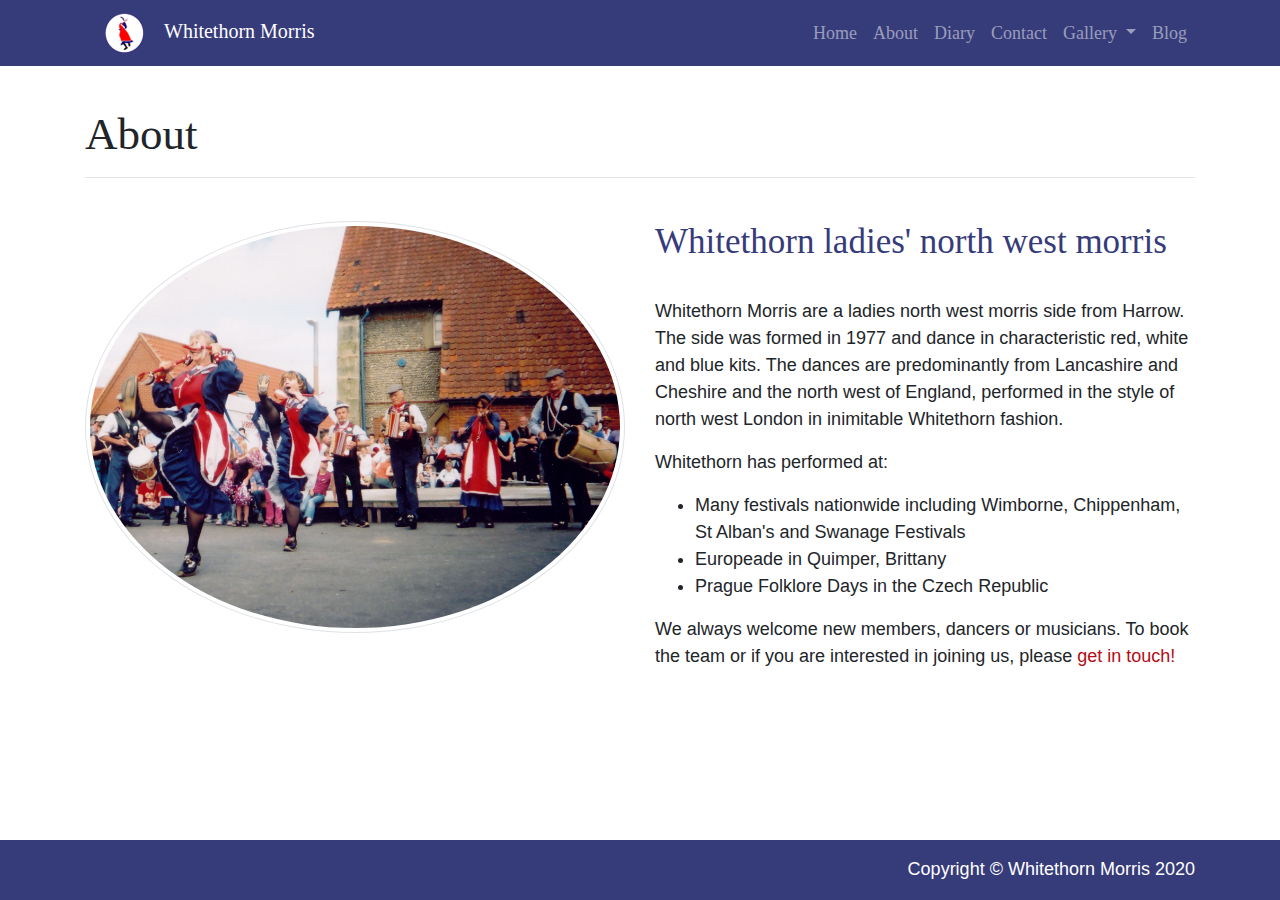
==== about.html @ 39738aa5 "added whitethorn-morris files" ====
<!DOCTYPE html>
<html lang="en">

<head>

  <meta charset="utf-8">
  <meta name="viewport" content="width=device-width, initial-scale=1, shrink-to-fit=no">
  <meta name="description" content="">
  <meta name="author" content="">

  <title>Whitethorn Morris</title>

  <!-- Bootstrap core CSS -->
  <link href="vendor/bootstrap/css/bootstrap.min.css" rel="stylesheet">

  <!-- Custom styles for this template -->
  <link href="css/modern-business.css" rel="stylesheet">

</head>

<body>

  <!-- Navigation -->
  <!-- <nav class="navbar fixed-top navbar-expand-lg navbar-dark bg-dark fixed-top"> -->
    <nav class="navbar fixed-top navbar-expand-lg navbar-dark navbar-custom fixed-top">
      <div class="container">
        <a class="navbar-brand" href="index.html">
          <img src="images/logo-new-small.png" hspace="20" alt = "">Whitethorn Morris
        </a>
        <button class="navbar-toggler navbar-toggler-right" type="button" data-toggle="collapse" data-target="#navbarResponsive" aria-controls="navbarResponsive" aria-expanded="false" aria-label="Toggle navigation">
          <span class="navbar-toggler-icon"></span>
        </button>
        <div class="collapse navbar-collapse" id="navbarResponsive">
          <ul class="navbar-nav ml-auto">
            <li class="nav-item">
              <a class="nav-link" href="index.html">Home</a>
            </li>
            <li class="nav-item">
              <a class="nav-link" href="about.html">About</a>
            </li>
            <li class="nav-item">
              <a class="nav-link" href="diary.html">Diary</a>
            </li>
            <li class="nav-item">
              <a class="nav-link" href="contact.html">Contact</a>
            </li>
            <li class="nav-item dropdown">
              <a class="nav-link dropdown-toggle" href="#" id="navbarDropdownBlog" data-toggle="dropdown" aria-haspopup="true" aria-expanded="false">
                Gallery
              </a>
              <div class="dropdown-menu dropdown-menu-right" aria-labelledby="navbarDropdownBlog">
                <a class="dropdown-item" href="gallery.html">Gallery Home</a>
                <a class="dropdown-item" href="#.html">Special Event</a>
              </div>
            </li>
            <li class="nav-item">
              <a class="nav-link" href="blog-home.html">Blog</a>
            </li>
            <!-- <li class="nav-item dropdown">
              <a class="nav-link dropdown-toggle" href="#" id="navbarDropdownBlog" data-toggle="dropdown" aria-haspopup="true" aria-expanded="false">
                Other Pages
              </a>
              <div class="dropdown-menu dropdown-menu-right" aria-labelledby="navbarDropdownBlog">
                <a class="dropdown-item" href="full-width.html">Full Width Page</a>
                <a class="dropdown-item" href="sidebar.html">Sidebar Page</a>
                <a class="dropdown-item" href="faq.html">FAQ</a>
                <a class="dropdown-item" href="404.html">404</a>
              </div>
            </li> -->
          </ul>
        </div>
      </div>
    </nav>

  <!-- Page Content -->
  <div class="container">

    <br>

    <!-- Page Heading/Breadcrumbs -->
    <h1 class="mt-4 mb-3">About
      <!-- <small>Subheading</small> -->
    </h1>

    <hr>
    <br>

    <!-- <ol class="breadcrumb">
      <li class="breadcrumb-item">
        <a href="index.html">Home</a>
      </li>
      <li class="breadcrumb-item active">About</li>
    </ol> -->

    <!-- Intro Content -->
    <div class="row">
      <div class="col-lg-6">
        <img class="img-fluid rounded-circle mb-4 img-thumbnail" src="images/archives1.jpg" alt="">
      </div>
      <div class="col-lg-6">
        <h2 class="title-blue">Whitethorn ladies' north west morris</h2>
        <br>
        <p>Whitethorn Morris are a ladies north west morris side from Harrow. The side was formed in 1977 and dance in characteristic red, white and blue kits. The dances are predominantly from Lancashire and Cheshire and the north west of England, performed in the style of north west London in inimitable Whitethorn fashion.</p>
        <p>Whitethorn has performed at:
              <ul>
                <li>Many festivals nationwide including Wimborne, Chippenham, St Alban's and Swanage Festivals</li>
                <li>Europeade in Quimper, Brittany</li>
                <li>Prague Folklore Days in the Czech Republic</li>
              </ul>
            </p>
        <p>We always welcome new members, dancers or musicians. To book the team or if you are interested in joining us, please <a href="contact.html">get in touch!</a></p>
      </div>
    </div>

    


    <!-- /.row -->

    <!-- Team Members -->
    <!-- <h2>Our Team</h2>

    <div class="row">
      <div class="col-lg-4 mb-4">
        <div class="card h-100 text-center">
          <img class="card-img-top" src="http://placehold.it/750x450" alt="">
          <div class="card-body">
            <h4 class="card-title">Team Member</h4>
            <h6 class="card-subtitle mb-2 text-muted">Position</h6>
            <p class="card-text">Lorem ipsum dolor sit amet, consectetur adipisicing elit. Possimus aut mollitia eum ipsum fugiat odio officiis odit.</p>
          </div>
          <div class="card-footer">
            <a href="#">name@example.com</a>
          </div>
        </div>
      </div>
      <div class="col-lg-4 mb-4">
        <div class="card h-100 text-center">
          <img class="card-img-top" src="http://placehold.it/750x450" alt="">
          <div class="card-body">
            <h4 class="card-title">Team Member</h4>
            <h6 class="card-subtitle mb-2 text-muted">Position</h6>
            <p class="card-text">Lorem ipsum dolor sit amet, consectetur adipisicing elit. Possimus aut mollitia eum ipsum fugiat odio officiis odit.</p>
          </div>
          <div class="card-footer">
            <a href="#">name@example.com</a>
          </div>
        </div>
      </div>
      <div class="col-lg-4 mb-4">
        <div class="card h-100 text-center">
          <img class="card-img-top" src="http://placehold.it/750x450" alt="">
          <div class="card-body">
            <h4 class="card-title">Team Member</h4>
            <h6 class="card-subtitle mb-2 text-muted">Position</h6>
            <p class="card-text">Lorem ipsum dolor sit amet, consectetur adipisicing elit. Possimus aut mollitia eum ipsum fugiat odio officiis odit.</p>
          </div>
          <div class="card-footer">
            <a href="#">name@example.com</a>
          </div>
        </div>
      </div>
    </div> -->
    <!-- /.row -->

    <!-- Our Customers -->
<!--     <h2>Our Customers</h2>
    <div class="row">
      <div class="col-lg-2 col-sm-4 mb-4">
        <img class="img-fluid" src="http://placehold.it/500x300" alt="">
      </div>
      <div class="col-lg-2 col-sm-4 mb-4">
        <img class="img-fluid" src="http://placehold.it/500x300" alt="">
      </div>
      <div class="col-lg-2 col-sm-4 mb-4">
        <img class="img-fluid" src="http://placehold.it/500x300" alt="">
      </div>
      <div class="col-lg-2 col-sm-4 mb-4">
        <img class="img-fluid" src="http://placehold.it/500x300" alt="">
      </div>
      <div class="col-lg-2 col-sm-4 mb-4">
        <img class="img-fluid" src="http://placehold.it/500x300" alt="">
      </div>
      <div class="col-lg-2 col-sm-4 mb-4">
        <img class="img-fluid" src="http://placehold.it/500x300" alt="">
      </div>
    </div> -->
    <!-- /.row -->

  </div>
  <!-- /.container -->

  <!-- Footer -->
  <!-- <footer class="py-5 bg-dark"> -->
  <footer class="footer py-3 navbar-custom">
    <div class="container">
      <p class="m-0 text-right text-white">Copyright &copy; Whitethorn Morris 2020</p>
    </div>
    <!-- /.container -->
  </footer>

  <!-- Bootstrap core JavaScript -->
  <script src="vendor/jquery/jquery.min.js"></script>
  <script src="vendor/bootstrap/js/bootstrap.bundle.min.js"></script>

</body>

</html>
---- css/modern-business.css ----
/*!
 * Start Bootstrap - Modern Business (https://startbootstrap.com/template-overviews/modern-business)
 * Copyright 2013-2019 Start Bootstrap
 * Licensed under MIT (https://github.com/BlackrockDigital/startbootstrap-logomodern-business-nav/blob/master/LICENSE)
 */

.navbar { 
  font-family:Georgia, serif !important;
  font-weight: normal; 
}

body {
  padding-top: 56px;
  font-size: 18px;
  /* Margin bottom by footer height */
  margin-bottom: 60px;
}

h1 {
  font-size: 45px;
  /*font-weight: bold;*/
}

h2 {
  font-size: 35px;
}

h1, h2, h3, h4 {
  font-family: Georgia, serif;
}

a, a:link, a:hover, a:visited, a:active {
	color: #b40c15;
	/*font-weight: bold;*/
	/*text-decoration: underline;*/
}


.carousel-item {
  height: 65vh;
  min-height: 300px;
  background: no-repeat center center scroll;
  -webkit-background-size: cover;
  -moz-background-size: cover;
  -o-background-size: cover;
  background-size: cover;
}

.portfolio-item {
  margin-bottom: 30px;
}

.title-blue {
	color: #363b7a;
}

.title-font {
	font-family: verdana;
}

/*Change button colour*/
.btn-primary, .btn-primary:hover, .btn-primary:active, .btn-primary:visited {
    background-color: #c2c2c2 !important;
    border-color: #a1a1a1 !important;
}


/* Sticky footer styles
-------------------------------------------------- */
html {
  position: relative;
  min-height: 100%;
}

.footer {
  position: absolute;
  bottom: 0;
  width: 100%;
  /* Set the fixed height of the footer here */
  height: 60px;
  background-color: #f5f5f5;
}


/* Modify the backgorund color */ 
/*#334d73*/
.navbar-custom { 
    background-color: #363b7a;
}
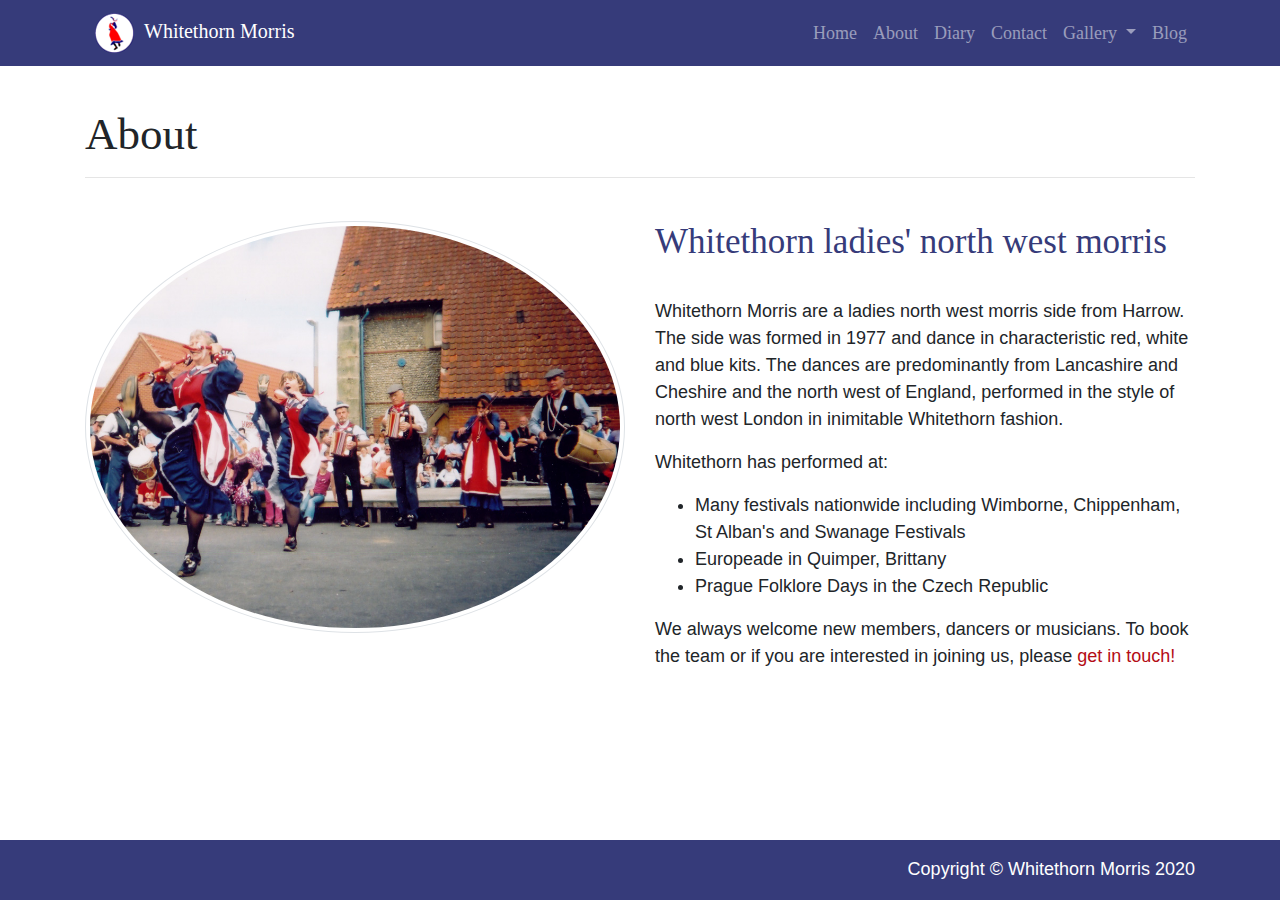
==== commit 9383274f: "copy files from whitethorn-morris" ====
--- a/about.html
+++ b/about.html
@@ -24,9 +24,19 @@
   <!-- <nav class="navbar fixed-top navbar-expand-lg navbar-dark bg-dark fixed-top"> -->
     <nav class="navbar fixed-top navbar-expand-lg navbar-dark navbar-custom fixed-top">
       <div class="container">
-        <a class="navbar-brand" href="index.html">
-          <img src="images/logo-new-small.png" hspace="20" alt = "">Whitethorn Morris
+        <!-- <div class="navbar-brand">Brand</div> -->
+        <!-- <p class="navbar-text hidden-xs">Text to disappear</p> -->
+
+        <!-- Logo for normal devices -->
+        <a class="navbar-brand d-none d-sm-block" href="index.html">
+          <img src="images/logo-new-small.png" hspace="10" alt = "">Whitethorn Morris
         </a>
+
+        <!-- Logo for extra small devices -->
+        <a class="navbar-brand d-block d-sm-none" href="index.html">
+          <img src="images/logo-new-small.png" hspace="10" alt = "">
+        </a>
+
         <button class="navbar-toggler navbar-toggler-right" type="button" data-toggle="collapse" data-target="#navbarResponsive" aria-controls="navbarResponsive" aria-expanded="false" aria-label="Toggle navigation">
           <span class="navbar-toggler-icon"></span>
         </button>
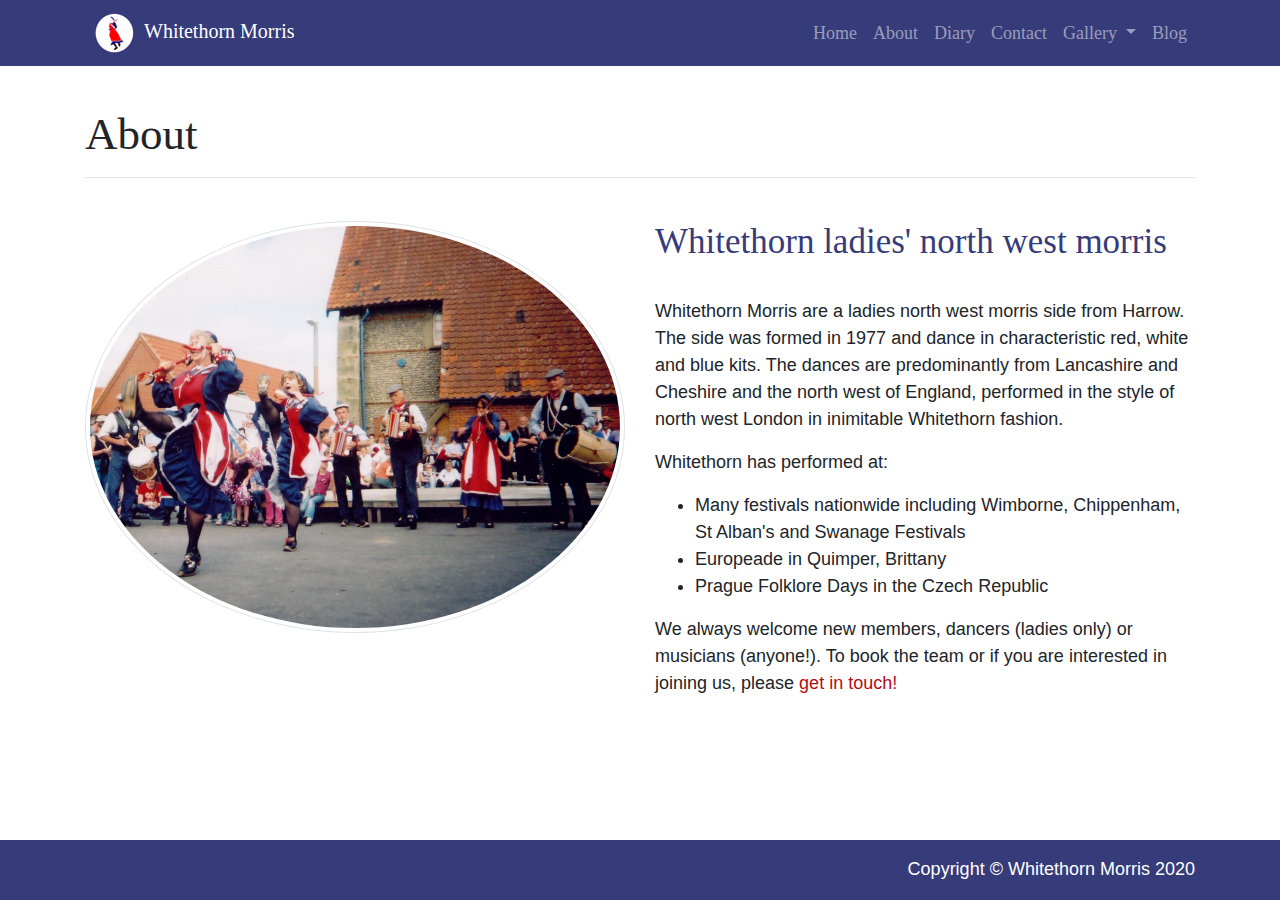
==== commit c21a358b: "updateed links and new members text" ====
--- a/about.html
+++ b/about.html
@@ -59,8 +59,8 @@
                 Gallery
               </a>
               <div class="dropdown-menu dropdown-menu-right" aria-labelledby="navbarDropdownBlog">
-                <a class="dropdown-item" href="gallery.html">Gallery Home</a>
-                <a class="dropdown-item" href="#.html">Special Event</a>
+                <a class="dropdown-item" href="gallery-2010s.html">2010s Gallery</a>
+                <a class="dropdown-item" href="gallery-2000s.html">2000s Gallery</a>
               </div>
             </li>
             <li class="nav-item">
@@ -118,7 +118,7 @@
                 <li>Prague Folklore Days in the Czech Republic</li>
               </ul>
             </p>
-        <p>We always welcome new members, dancers or musicians. To book the team or if you are interested in joining us, please <a href="contact.html">get in touch!</a></p>
+        <p>We always welcome new members, dancers (ladies only) or musicians (anyone!). To book the team or if you are interested in joining us, please <a href="contact.html">get in touch!</a></p>
       </div>
     </div>
 
